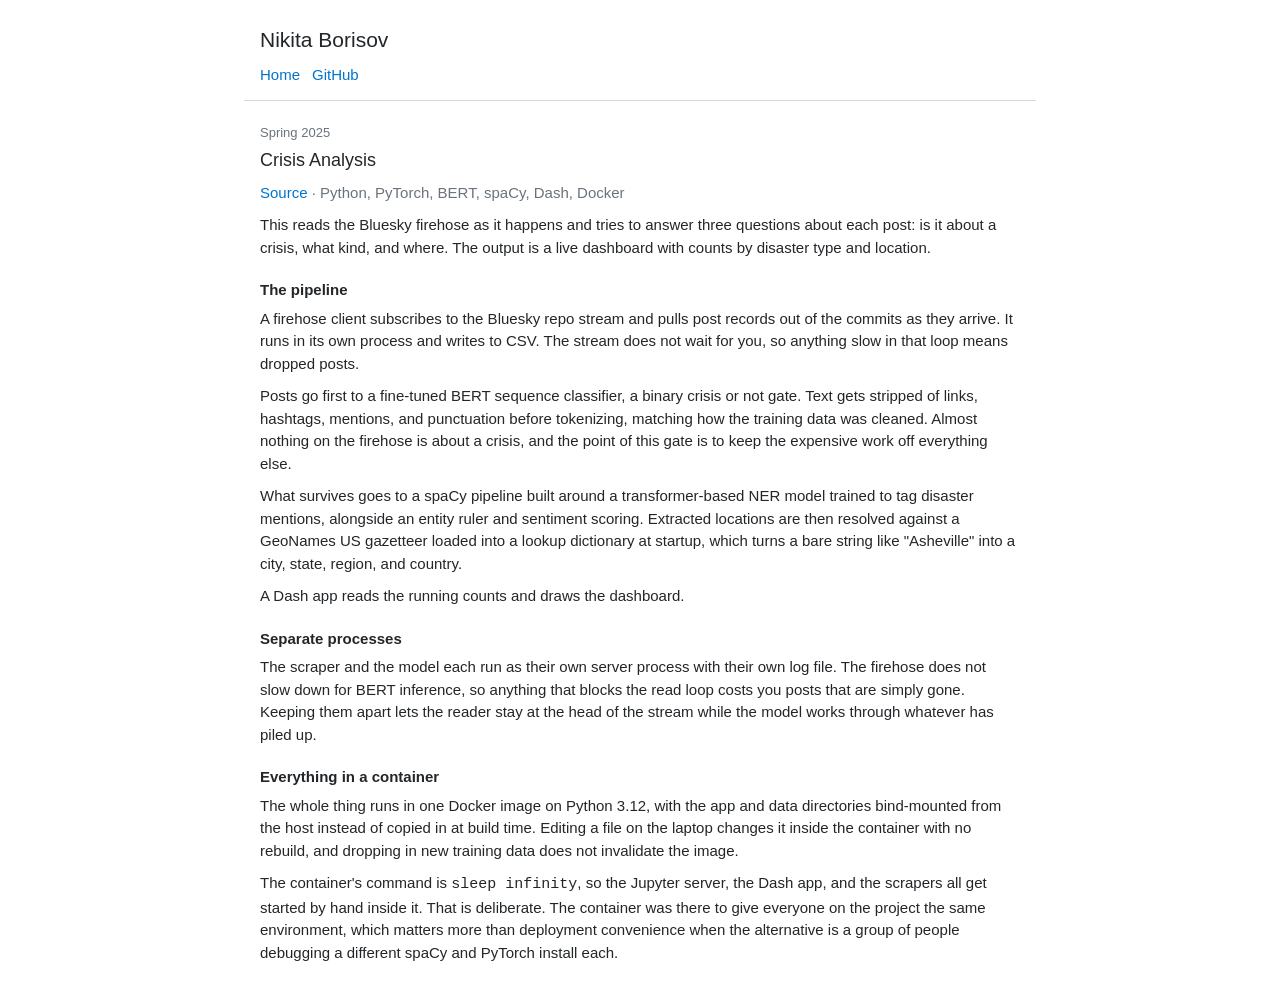
==== crisis-analysis.html @ 52f337bf "Add write-ups for five more projects Adds InfoBolt, Forth, Market Bubble Live, Voice Assistant, and " ====
<!doctype html>
<html lang="en">
  <head>
    <meta charset="utf-8">
    <meta name="viewport" content="width=device-width, initial-scale=1">
    <title>Crisis Analysis - Nikita Borisov</title>
    <meta name="description" content="A short write-up on Crisis Analysis.">
    <link rel="stylesheet" href="styles.css">
  </head>
  <body>
    <header>
      <h1><a href="/">Nikita Borisov</a></h1>
      <nav>
        <a href="/">Home</a>
        <a href="https://github.com/nikitab724">GitHub</a>
      </nav>
    </header>

    <main>
      <article>
        <p class="date">Spring 2025</p>
        <h2>Crisis Analysis</h2>
        <p class="meta">
          <a href="https://github.com/nikitab724/crisis-analysis">Source</a>
          · Python, PyTorch, BERT, spaCy, Dash, Docker
        </p>

        <p>
          This reads the Bluesky firehose as it happens and tries to answer
          three questions about each post: is it about a crisis, what kind, and
          where. The output is a live dashboard with counts by disaster type
          and location.
        </p>

        <h3>The pipeline</h3>
        <p>
          A firehose client subscribes to the Bluesky repo stream and pulls
          post records out of the commits as they arrive. It runs in its own
          process and writes to CSV. The stream does not wait for you, so
          anything slow in that loop means dropped posts.
        </p>
        <p>
          Posts go first to a fine-tuned BERT sequence classifier, a binary
          crisis or not gate. Text gets stripped of links, hashtags, mentions,
          and punctuation before tokenizing, matching how the training data was
          cleaned. Almost nothing on the firehose is about a crisis, and the
          point of this gate is to keep the expensive work off everything else.
        </p>
        <p>
          What survives goes to a spaCy pipeline built around a
          transformer-based NER model trained to tag disaster mentions,
          alongside an entity ruler and sentiment scoring. Extracted locations
          are then resolved against a GeoNames US gazetteer loaded into a
          lookup dictionary at startup, which turns a bare string like
          "Asheville" into a city, state, region, and country.
        </p>
        <p>
          A Dash app reads the running counts and draws the dashboard.
        </p>

        <h3>Separate processes</h3>
        <p>
          The scraper and the model each run as their own server process with
          their own log file. The firehose does not slow down for BERT
          inference, so anything that blocks the read loop costs you posts that
          are simply gone. Keeping them apart lets the reader stay at the head
          of the stream while the model works through whatever has piled up.
        </p>

        <h3>Everything in a container</h3>
        <p>
          The whole thing runs in one Docker image on Python 3.12, with the app
          and data directories bind-mounted from the host instead of copied in
          at build time. Editing a file on the laptop changes it inside the
          container with no rebuild, and dropping in new training data does not
          invalidate the image.
        </p>
        <p>
          The container's command is <code>sleep infinity</code>, so the
          Jupyter server, the Dash app, and the scrapers all get started by
          hand inside it. That is deliberate. The container was there to give
          everyone on the project the same environment, which matters more than
          deployment convenience when the alternative is a group of people
          debugging a different spaCy and PyTorch install each.
        </p>
      </article>
    </main>
  </body>
</html>
---- styles.css ----
body {
  margin: 0;
  background: #fff;
  color: #232629;
  font-family: Arial, "Helvetica Neue", sans-serif;
  font-size: 15px;
  line-height: 1.5;
}

header,
main {
  max-width: 760px;
  margin: 0 auto;
  padding: 0 16px;
}

header {
  padding-top: 24px;
  padding-bottom: 14px;
  border-bottom: 1px solid #d6d9dc;
}

h1 {
  margin: 0 0 8px;
  font-size: 21px;
  font-weight: 400;
}

h1 a {
  color: #232629;
}

nav {
  display: flex;
  gap: 12px;
}

a {
  color: #0074cc;
  text-decoration: none;
}

a:hover {
  color: #0a95ff;
  text-decoration: underline;
}

.intro {
  margin: 22px 0 0;
  color: #6a737c;
}

article {
  padding: 22px 0;
  border-bottom: 1px solid #e3e6e8;
}

.post-list-item {
  cursor: default;
}

.date,
.meta {
  color: #6a737c;
}

.date {
  margin: 0 0 4px;
  font-size: 13px;
}

h2 {
  margin: 0 0 8px;
  font-size: 18px;
  font-weight: 400;
}

h3 {
  margin: 20px 0 6px;
  font-size: 15px;
  font-weight: 700;
}

p {
  margin: 0 0 10px;
}

ul {
  margin: 0 0 10px 20px;
  padding: 0;
}
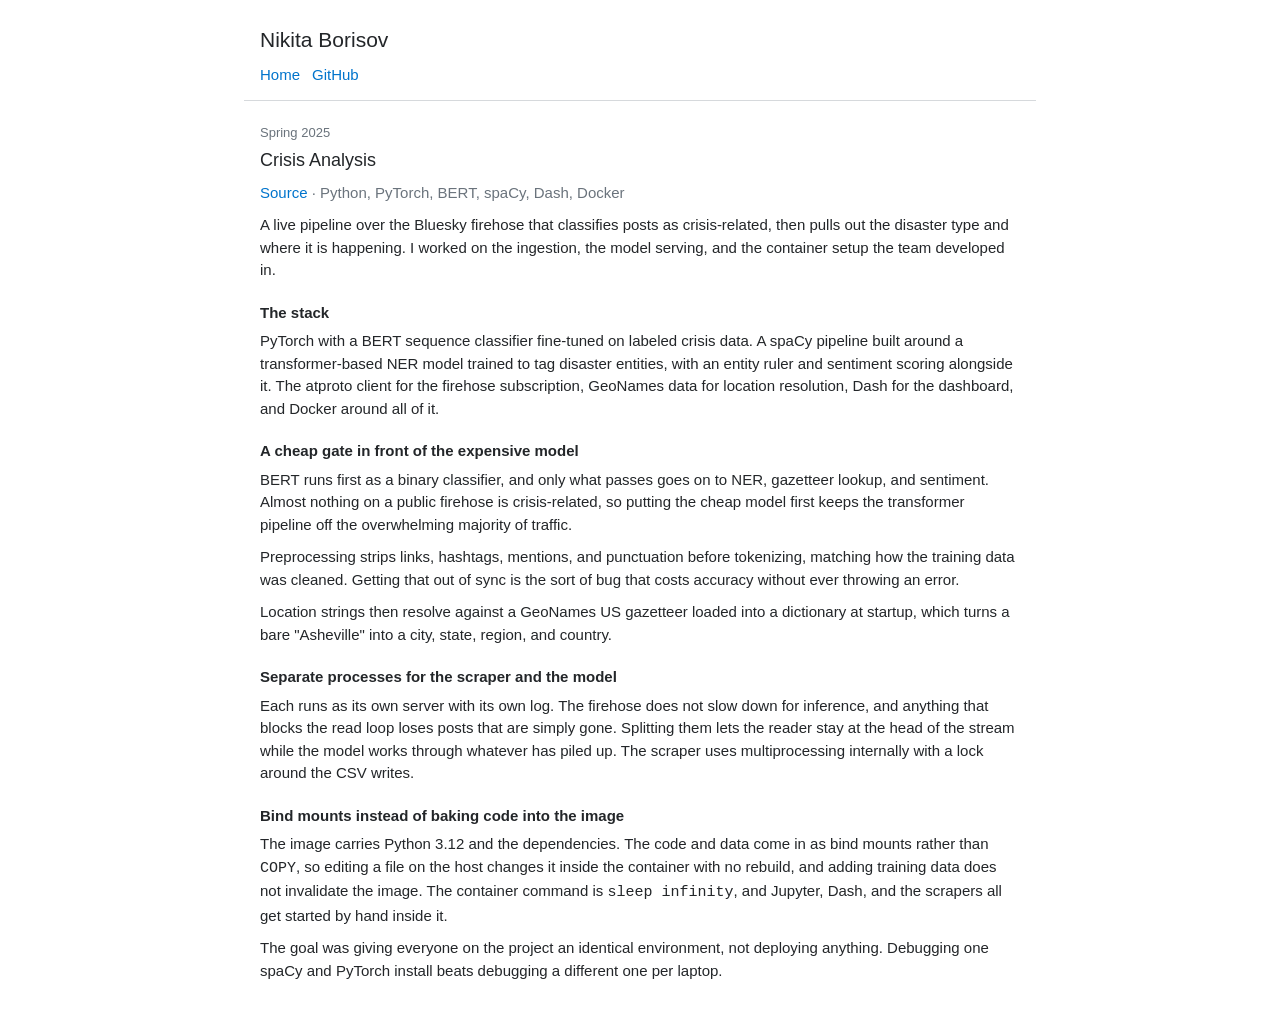
==== commit 1a59049a: "Rewrite project pages around decisions instead of features Every page now leads with the stack and t" ====
--- a/crisis-analysis.html
+++ b/crisis-analysis.html
@@ -26,62 +26,64 @@
         </p>
 
         <p>
-          This reads the Bluesky firehose as it happens and tries to answer
-          three questions about each post: is it about a crisis, what kind, and
-          where. The output is a live dashboard with counts by disaster type
-          and location.
+          A live pipeline over the Bluesky firehose that classifies posts as
+          crisis-related, then pulls out the disaster type and where it is
+          happening. I worked on the ingestion, the model serving, and the
+          container setup the team developed in.
         </p>
 
-        <h3>The pipeline</h3>
+        <h3>The stack</h3>
         <p>
-          A firehose client subscribes to the Bluesky repo stream and pulls
-          post records out of the commits as they arrive. It runs in its own
-          process and writes to CSV. The stream does not wait for you, so
-          anything slow in that loop means dropped posts.
+          PyTorch with a BERT sequence classifier fine-tuned on labeled crisis
+          data. A spaCy pipeline built around a transformer-based NER model
+          trained to tag disaster entities, with an entity ruler and sentiment
+          scoring alongside it. The atproto client for the firehose subscription,
+          GeoNames data for location resolution, Dash for the dashboard, and
+          Docker around all of it.
+        </p>
+
+        <h3>A cheap gate in front of the expensive model</h3>
+        <p>
+          BERT runs first as a binary classifier, and only what passes goes on to
+          NER, gazetteer lookup, and sentiment. Almost nothing on a public
+          firehose is crisis-related, so putting the cheap model first keeps the
+          transformer pipeline off the overwhelming majority of traffic.
         </p>
         <p>
-          Posts go first to a fine-tuned BERT sequence classifier, a binary
-          crisis or not gate. Text gets stripped of links, hashtags, mentions,
-          and punctuation before tokenizing, matching how the training data was
-          cleaned. Almost nothing on the firehose is about a crisis, and the
-          point of this gate is to keep the expensive work off everything else.
+          Preprocessing strips links, hashtags, mentions, and punctuation before
+          tokenizing, matching how the training data was cleaned. Getting that
+          out of sync is the sort of bug that costs accuracy without ever
+          throwing an error.
         </p>
         <p>
-          What survives goes to a spaCy pipeline built around a
-          transformer-based NER model trained to tag disaster mentions,
-          alongside an entity ruler and sentiment scoring. Extracted locations
-          are then resolved against a GeoNames US gazetteer loaded into a
-          lookup dictionary at startup, which turns a bare string like
-          "Asheville" into a city, state, region, and country.
+          Location strings then resolve against a GeoNames US gazetteer loaded
+          into a dictionary at startup, which turns a bare "Asheville" into a
+          city, state, region, and country.
+        </p>
+
+        <h3>Separate processes for the scraper and the model</h3>
+        <p>
+          Each runs as its own server with its own log. The firehose does not
+          slow down for inference, and anything that blocks the read loop loses
+          posts that are simply gone. Splitting them lets the reader stay at the
+          head of the stream while the model works through whatever has piled
+          up. The scraper uses multiprocessing internally with a lock around the
+          CSV writes.
+        </p>
+
+        <h3>Bind mounts instead of baking code into the image</h3>
+        <p>
+          The image carries Python 3.12 and the dependencies. The code and data
+          come in as bind mounts rather than <code>COPY</code>, so editing a file
+          on the host changes it inside the container with no rebuild, and adding
+          training data does not invalidate the image. The container command is
+          <code>sleep infinity</code>, and Jupyter, Dash, and the scrapers all
+          get started by hand inside it.
         </p>
         <p>
-          A Dash app reads the running counts and draws the dashboard.
-        </p>
-
-        <h3>Separate processes</h3>
-        <p>
-          The scraper and the model each run as their own server process with
-          their own log file. The firehose does not slow down for BERT
-          inference, so anything that blocks the read loop costs you posts that
-          are simply gone. Keeping them apart lets the reader stay at the head
-          of the stream while the model works through whatever has piled up.
-        </p>
-
-        <h3>Everything in a container</h3>
-        <p>
-          The whole thing runs in one Docker image on Python 3.12, with the app
-          and data directories bind-mounted from the host instead of copied in
-          at build time. Editing a file on the laptop changes it inside the
-          container with no rebuild, and dropping in new training data does not
-          invalidate the image.
-        </p>
-        <p>
-          The container's command is <code>sleep infinity</code>, so the
-          Jupyter server, the Dash app, and the scrapers all get started by
-          hand inside it. That is deliberate. The container was there to give
-          everyone on the project the same environment, which matters more than
-          deployment convenience when the alternative is a group of people
-          debugging a different spaCy and PyTorch install each.
+          The goal was giving everyone on the project an identical environment,
+          not deploying anything. Debugging one spaCy and PyTorch install beats
+          debugging a different one per laptop.
         </p>
       </article>
     </main>
